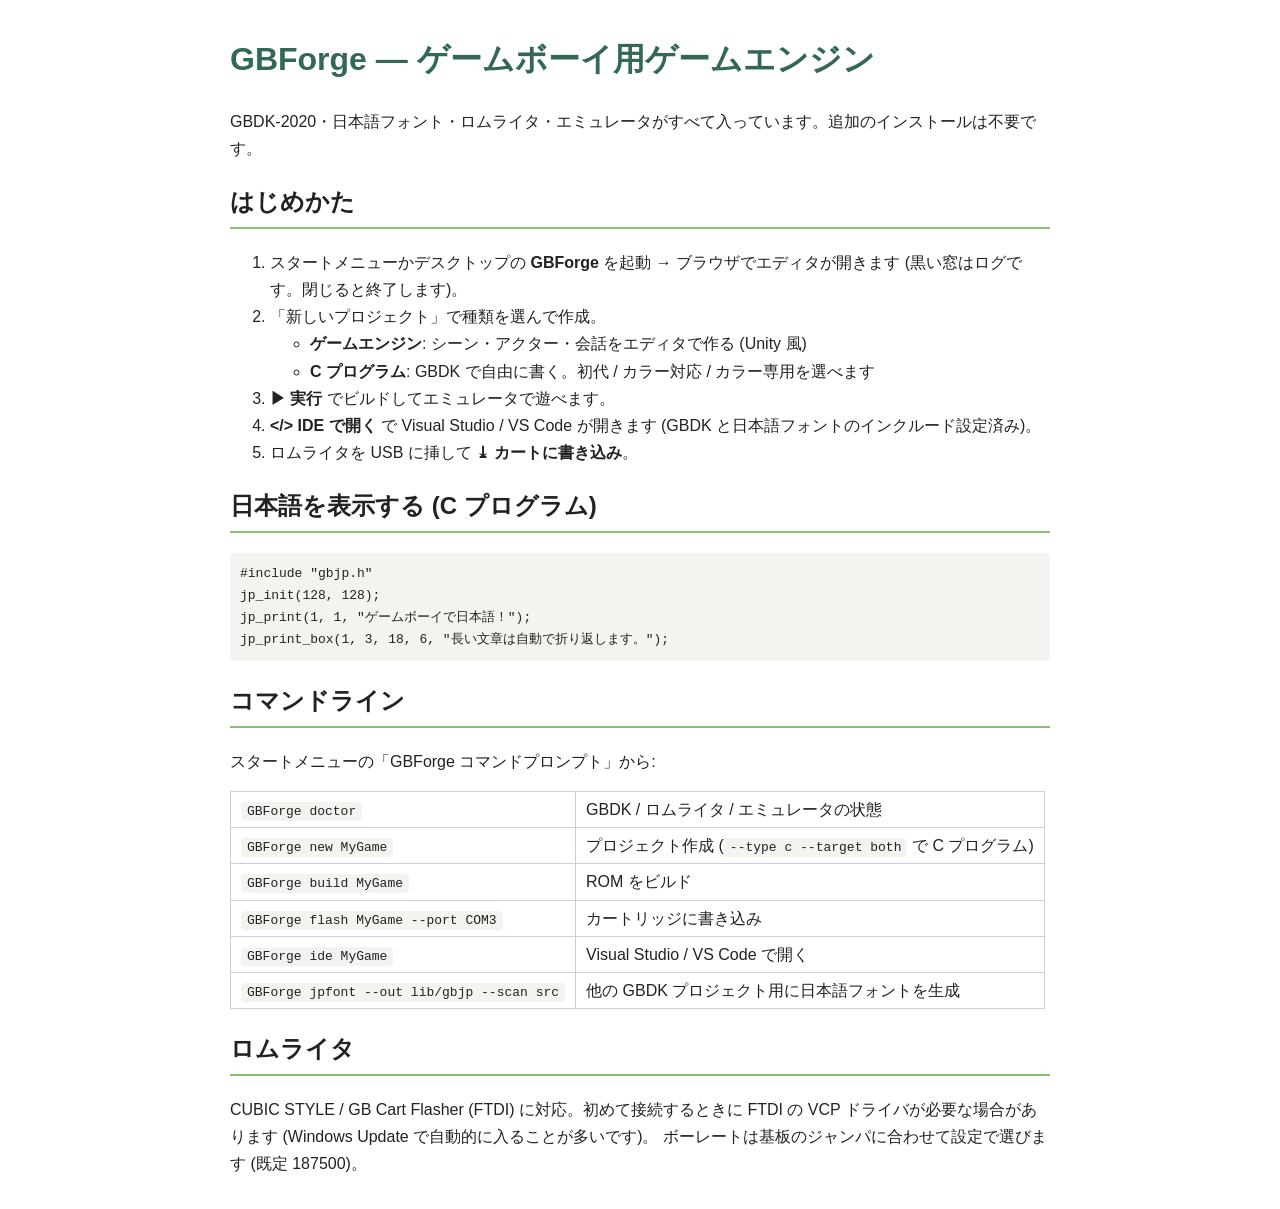
==== packaging/windows/README.html @ a61f69df "GBForge 0.1.0: ゲームボーイ用ゲームエンジン & エディタ - GBDK-2020 統合 (自動セットアップ / 同梱)、日本語フォント (美咲フォント, gbjp ライブラリ) - C" ====
<!doctype html><html lang="ja"><head><meta charset="utf-8"><title>GBForge はじめかた</title>
<style>body{font-family:"Yu Gothic UI","Meiryo",sans-serif;max-width:820px;margin:32px auto;padding:0 16px;line-height:1.7;color:#222}
h1{color:#346856}h2{border-bottom:2px solid #88c070;padding-bottom:4px}code,pre{background:#f2f5ef;border-radius:4px;padding:2px 6px}pre{padding:10px}
table{border-collapse:collapse}td,th{border:1px solid #ccd;padding:4px 10px;text-align:left}</style></head><body>
<h1>GBForge — ゲームボーイ用ゲームエンジン</h1>
<p>GBDK-2020・日本語フォント・ロムライタ・エミュレータがすべて入っています。追加のインストールは不要です。</p>
<h2>はじめかた</h2>
<ol>
<li>スタートメニューかデスクトップの <b>GBForge</b> を起動 → ブラウザでエディタが開きます (黒い窓はログです。閉じると終了します)。</li>
<li>「新しいプロジェクト」で種類を選んで作成。
<ul><li><b>ゲームエンジン</b>: シーン・アクター・会話をエディタで作る (Unity 風)</li>
<li><b>C プログラム</b>: GBDK で自由に書く。初代 / カラー対応 / カラー専用を選べます</li></ul></li>
<li><b>▶ 実行</b> でビルドしてエミュレータで遊べます。</li>
<li><b>&lt;/&gt; IDE で開く</b> で Visual Studio / VS Code が開きます (GBDK と日本語フォントのインクルード設定済み)。</li>
<li>ロムライタを USB に挿して <b>⤓ カートに書き込み</b>。</li>
</ol>
<h2>日本語を表示する (C プログラム)</h2>
<pre>#include "gbjp.h"
jp_init(128, 128);
jp_print(1, 1, "ゲームボーイで日本語！");
jp_print_box(1, 3, 18, 6, "長い文章は自動で折り返します。");</pre>
<h2>コマンドライン</h2>
<p>スタートメニューの「GBForge コマンドプロンプト」から:</p>
<table><tr><td><code>GBForge doctor</code></td><td>GBDK / ロムライタ / エミュレータの状態</td></tr>
<tr><td><code>GBForge new MyGame</code></td><td>プロジェクト作成 (<code>--type c --target both</code> で C プログラム)</td></tr>
<tr><td><code>GBForge build MyGame</code></td><td>ROM をビルド</td></tr>
<tr><td><code>GBForge flash MyGame --port COM3</code></td><td>カートリッジに書き込み</td></tr>
<tr><td><code>GBForge ide MyGame</code></td><td>Visual Studio / VS Code で開く</td></tr>
<tr><td><code>GBForge jpfont --out lib/gbjp --scan src</code></td><td>他の GBDK プロジェクト用に日本語フォントを生成</td></tr></table>
<h2>ロムライタ</h2>
<p>CUBIC STYLE / GB Cart Flasher (FTDI) に対応。初めて接続するときに FTDI の VCP ドライバが必要な場合があります (Windows Update で自動的に入ることが多いです)。
ボーレートは基板のジャンパに合わせて設定で選びます (既定 187500)。</p>
</body></html>
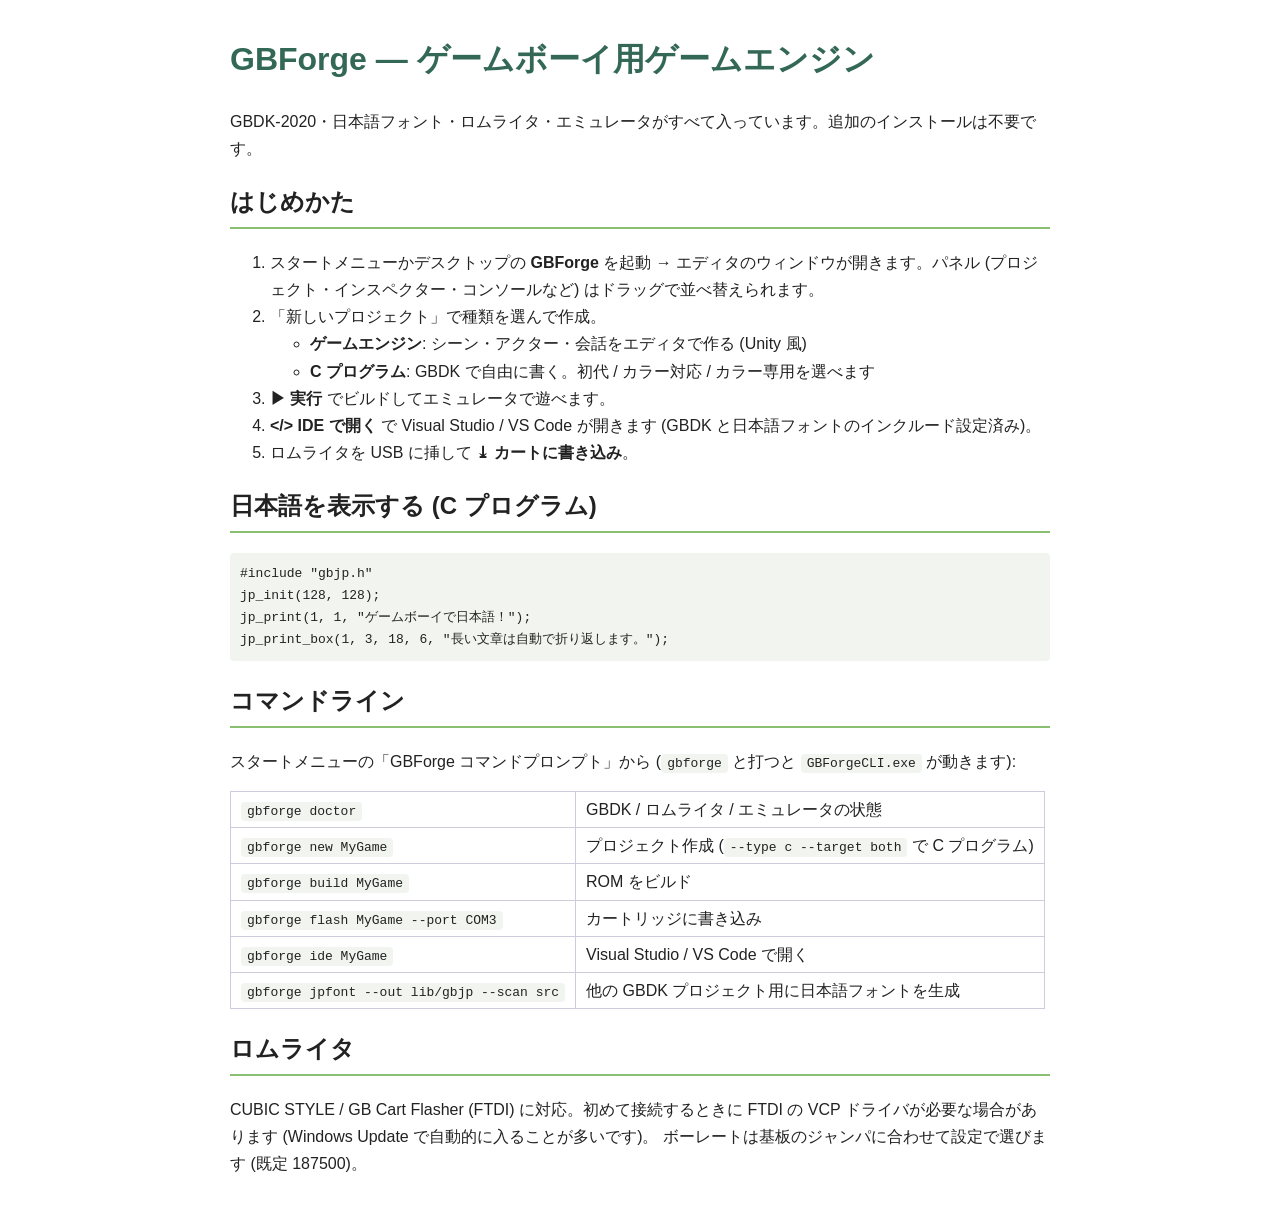
==== commit b3bf5361: "ネイティブアプリを既定のエディタに (0.3.0) - gbforge app: Qt のエディタ。引数なし・project.gbproj のダブルクリックでも開く。PySide6 が無ければブラウザ" ====
--- a/packaging/windows/README.html
+++ b/packaging/windows/README.html
@@ -6,7 +6,7 @@
 <p>GBDK-2020・日本語フォント・ロムライタ・エミュレータがすべて入っています。追加のインストールは不要です。</p>
 <h2>はじめかた</h2>
 <ol>
-<li>スタートメニューかデスクトップの <b>GBForge</b> を起動 → ブラウザでエディタが開きます (黒い窓はログです。閉じると終了します)。</li>
+<li>スタートメニューかデスクトップの <b>GBForge</b> を起動 → エディタのウィンドウが開きます。パネル (プロジェクト・インスペクター・コンソールなど) はドラッグで並べ替えられます。</li>
 <li>「新しいプロジェクト」で種類を選んで作成。
 <ul><li><b>ゲームエンジン</b>: シーン・アクター・会話をエディタで作る (Unity 風)</li>
 <li><b>C プログラム</b>: GBDK で自由に書く。初代 / カラー対応 / カラー専用を選べます</li></ul></li>
@@ -20,13 +20,13 @@
 jp_print(1, 1, "ゲームボーイで日本語！");
 jp_print_box(1, 3, 18, 6, "長い文章は自動で折り返します。");</pre>
 <h2>コマンドライン</h2>
-<p>スタートメニューの「GBForge コマンドプロンプト」から:</p>
-<table><tr><td><code>GBForge doctor</code></td><td>GBDK / ロムライタ / エミュレータの状態</td></tr>
-<tr><td><code>GBForge new MyGame</code></td><td>プロジェクト作成 (<code>--type c --target both</code> で C プログラム)</td></tr>
-<tr><td><code>GBForge build MyGame</code></td><td>ROM をビルド</td></tr>
-<tr><td><code>GBForge flash MyGame --port COM3</code></td><td>カートリッジに書き込み</td></tr>
-<tr><td><code>GBForge ide MyGame</code></td><td>Visual Studio / VS Code で開く</td></tr>
-<tr><td><code>GBForge jpfont --out lib/gbjp --scan src</code></td><td>他の GBDK プロジェクト用に日本語フォントを生成</td></tr></table>
+<p>スタートメニューの「GBForge コマンドプロンプト」から (<code>gbforge</code> と打つと <code>GBForgeCLI.exe</code> が動きます):</p>
+<table><tr><td><code>gbforge doctor</code></td><td>GBDK / ロムライタ / エミュレータの状態</td></tr>
+<tr><td><code>gbforge new MyGame</code></td><td>プロジェクト作成 (<code>--type c --target both</code> で C プログラム)</td></tr>
+<tr><td><code>gbforge build MyGame</code></td><td>ROM をビルド</td></tr>
+<tr><td><code>gbforge flash MyGame --port COM3</code></td><td>カートリッジに書き込み</td></tr>
+<tr><td><code>gbforge ide MyGame</code></td><td>Visual Studio / VS Code で開く</td></tr>
+<tr><td><code>gbforge jpfont --out lib/gbjp --scan src</code></td><td>他の GBDK プロジェクト用に日本語フォントを生成</td></tr></table>
 <h2>ロムライタ</h2>
 <p>CUBIC STYLE / GB Cart Flasher (FTDI) に対応。初めて接続するときに FTDI の VCP ドライバが必要な場合があります (Windows Update で自動的に入ることが多いです)。
 ボーレートは基板のジャンパに合わせて設定で選びます (既定 187500)。</p>
